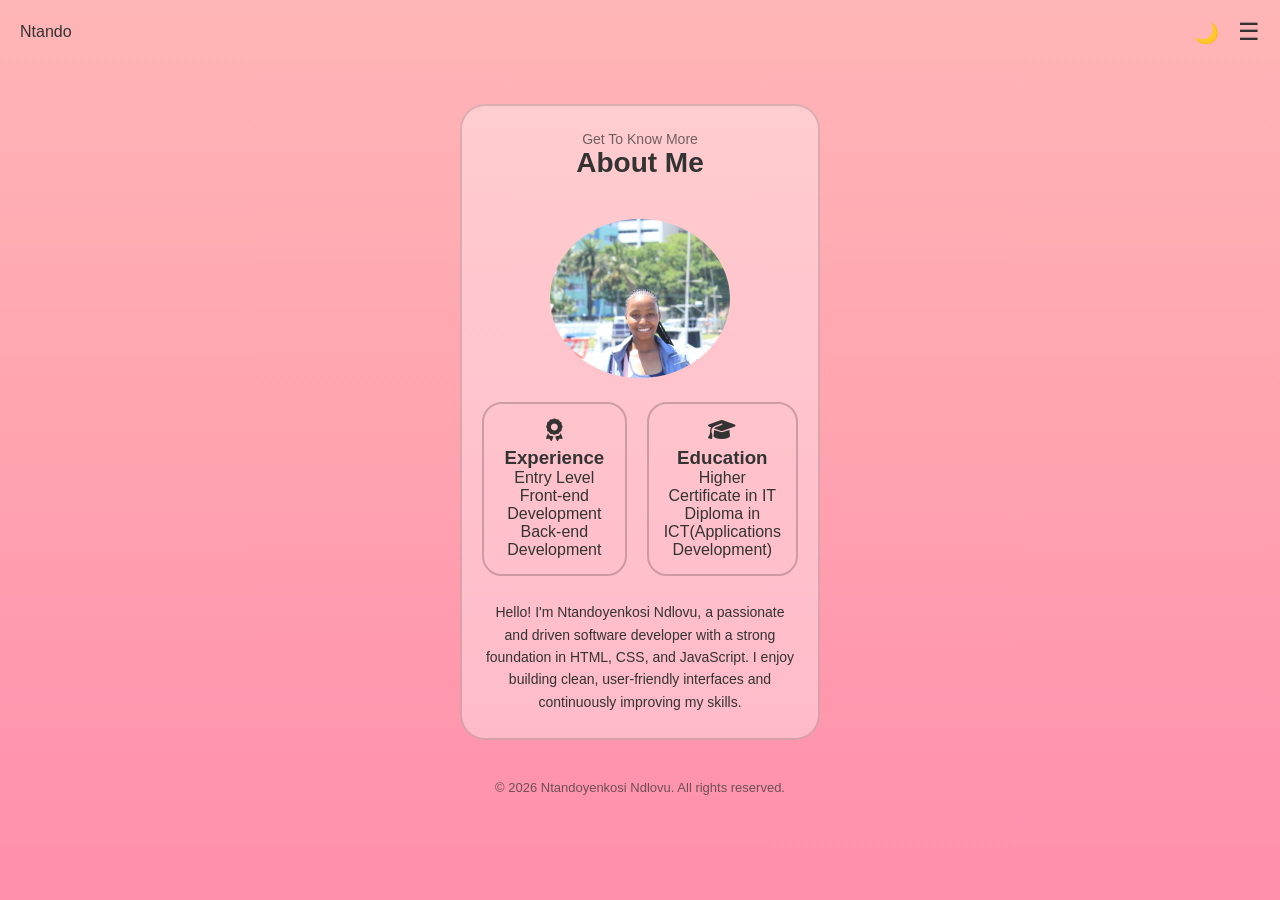
==== about.html @ 838b498a "Add files via upload" ====
<!DOCTYPE html>
<html lang="en">
<head>
  <meta charset="UTF-8">
  <meta name="viewport" content="width=device-width, initial-scale=1.0">
  <title>About Me</title>

  <link rel="stylesheet" href="css/style.css">
  <script src="js/script.js" defer></script>

  <link rel="stylesheet" href="https://cdnjs.cloudflare.com/ajax/libs/font-awesome/6.5.0/css/all.min.css">
</head>
<body>

<header class="header">
  <div class="logo">Ntando</div>
  <div>
    <span class="toggle" onclick="toggleTheme()">🌙</span>
    <span class="menu" onclick="toggleMenu()">☰</span>
  </div>
</header>

<nav id="navMenu" class="nav-menu">
  <a href="index.html">Home</a>
  <a href="about.html">About</a>
  <a href="skills.html">Skills</a>
  <a href="contact.html">Contact</a>
</nav>

<section class="about-wrapper">
  <p class="about-small">Get To Know More</p>
  <h1 class="about-title">About Me</h1>

  <div class="about-image">
    <img src="images/nta.jpeg" alt="Ntandoyenkosi">
  </div>

  <div class="about-boxes">
    <div class="about-card">
      <i class="fas fa-award about-icon"></i>
      <h3>Experience</h3>
      <p>Entry Level</p>
      <p>Front-end Development</p>
      <p>Back-end Development</p>
    </div>

    <div class="about-card">
      <i class="fas fa-graduation-cap about-icon"></i>
      <h3>Education</h3>
      <p>Higher Certificate in IT</p>
      <P>Diploma in ICT(Applications Development)</p>
    </div>
  </div>


  <p class="about-text">
    Hello! I'm Ntandoyenkosi Ndlovu, a passionate and driven software developer with a strong foundation in HTML, CSS, and JavaScript. I enjoy building clean, user-friendly interfaces and continuously improving my skills.
  </p>
</section>

<footer class="footer">
  © 2026 Ntandoyenkosi Ndlovu. All rights reserved.
</footer>

</body>
</html>
---- css/style.css ----
* {
  margin: 0;
  padding: 0;
  box-sizing: border-box;
  font-family: 'Poppins', sans-serif;
}

body {
  min-height: 100vh;
  background: linear-gradient(180deg, #ffb6b6, #ff8fab);
  color: #333;
  overflow-x: hidden;
}

body.dark {
  background: linear-gradient(180deg, #1c1c1c, #111);
  color: #f2f2f2;
}

a {
  text-decoration: none;
  color: inherit;
}

.header {
  display: flex;
  justify-content: space-between;
  align-items: center;
  padding: 18px 20px;
}

.menu {
  font-size: 24px;
  cursor: pointer;
}

.toggle {
  font-size: 20px;
  cursor: pointer;
  margin-right: 15px;
}

.nav-menu {
  position: fixed;
  top: 0;
  right: -100%;
  width: 70%;
  height: 100%;
  background: #ff8fab;
  padding: 80px 25px;
  transition: 0.3s ease;
  z-index: 1000;
}

body.dark .nav-menu {
  background: #222;
}

.nav-menu a {
  display: block;
  margin-bottom: 25px;
  font-size: 18px;
}

.nav-menu.show {
  right: 0;
}

.home-wrapper,
.skills-wrapper,
.about-wrapper,
.page-card {
  max-width: 360px;
  margin: 40px auto;
  padding: 25px 20px;
  border-radius: 25px;
  background: rgba(255, 255, 255, 0.35);
  border: 2px solid rgba(0, 0, 0, 0.15);
  text-align: center;
}

body.dark .home-wrapper,
body.dark .skills-wrapper,
body.dark .about-wrapper,
body.dark .page-card {
  background: rgba(0, 0, 0, 0.35);
  border-color: rgba(255,255,255,0.15);
}

.home-role {
  font-size: 13px;
  font-weight: 600;
  letter-spacing: 1px;
  opacity: 0.7;
  margin-bottom: 15px;
}

.home-image img,
.about-image img {
  width: 180px;
  border-radius: 50%;
  margin: 20px auto;
}

.home-intro {
  font-size: 14px;
}

.home-name {
  font-size: 28px;
  font-weight: 700;
}

.home-title {
  font-size: 15px;
  opacity: 0.75;
  margin-bottom: 20px;
}

.btn {
  padding: 12px 22px;
  border-radius: 25px;
  display: inline-block;
  margin: 5px;
  font-size: 14px;
}

.btn.outline {
  border: 2px solid currentColor;
}

.btn.dark {
  background: #333;
  color: #fff;
}

.home-socials {
  display: flex;
  justify-content: center;
  gap: 20px;
  margin-top: 20px;
}

.home-socials i {
  font-size: 22px;
}

.skills-small,
.about-small {
  font-size: 14px;
  opacity: 0.7;
}

.skills-title,
.about-title {
  font-size: 28px;
  font-weight: 700;
  margin-bottom: 20px;
}

.skills-box {
  border: 2px solid rgba(0,0,0,0.2);
  border-radius: 20px;
  padding: 20px;
}

.skill-item {
  margin-bottom: 20px;
}

.skill-left {
  display: flex;
  align-items: center;
  gap: 14px;
}

.skill-name {
  font-size: 16px;
  font-weight: 600;
}

.skill-level {
  font-size: 13px;
  opacity: 0.75;
}

.html-icon { color: #e34c26; font-size: 28px; }
.css-icon { color: #264de4; font-size: 28px; }
.js-icon { color: #f0db4f; font-size: 28px; }

.about-boxes {
  display: grid;
  grid-template-columns: 1fr 1fr;
  gap: 20px;
  margin-bottom: 25px;
}

.about-card {
  padding: 15px;
  border-radius: 20px;
  border: 2px solid rgba(0,0,0,0.2);
}

.about-icon {
  font-size: 22px;
  margin-bottom: 6px;
}

.about-text {
  font-size: 14px;
  line-height: 1.6;
}

.contact-details {
  font-size: 14px;
  margin-bottom: 15px;
}

.contact-form input,
.contact-form textarea {
  width: 100%;
  padding: 12px;
  margin-bottom: 10px;
  border-radius: 15px;
  border: none;
}

.footer {
  text-align: center;
  font-size: 13px;
  opacity: 0.7;
  margin: 25px 0;
}
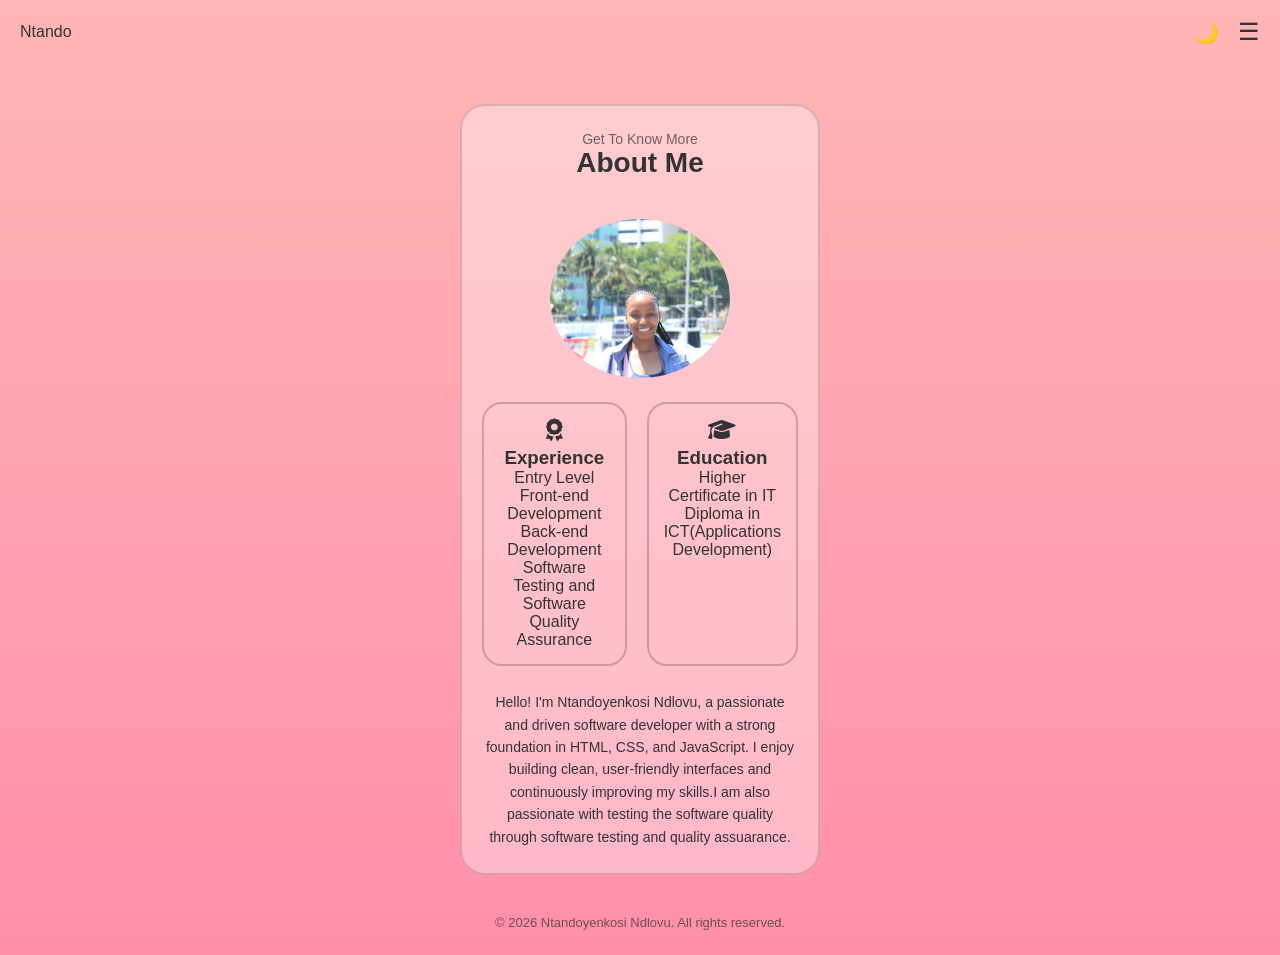
==== commit 2e46dde2: "Update about.html" ====
--- a/about.html
+++ b/about.html
@@ -42,6 +42,7 @@
       <p>Entry Level</p>
       <p>Front-end Development</p>
       <p>Back-end Development</p>
+      <p>Software Testing and Software Quality Assurance</p>
     </div>
 
     <div class="about-card">
@@ -54,7 +55,7 @@
 
 
   <p class="about-text">
-    Hello! I'm Ntandoyenkosi Ndlovu, a passionate and driven software developer with a strong foundation in HTML, CSS, and JavaScript. I enjoy building clean, user-friendly interfaces and continuously improving my skills.
+    Hello! I'm Ntandoyenkosi Ndlovu, a passionate and driven software developer with a strong foundation in HTML, CSS, and JavaScript. I enjoy building clean, user-friendly interfaces and continuously improving my skills.I am also passionate with testing the software quality through software testing and quality assuarance.
   </p>
 </section>
 
